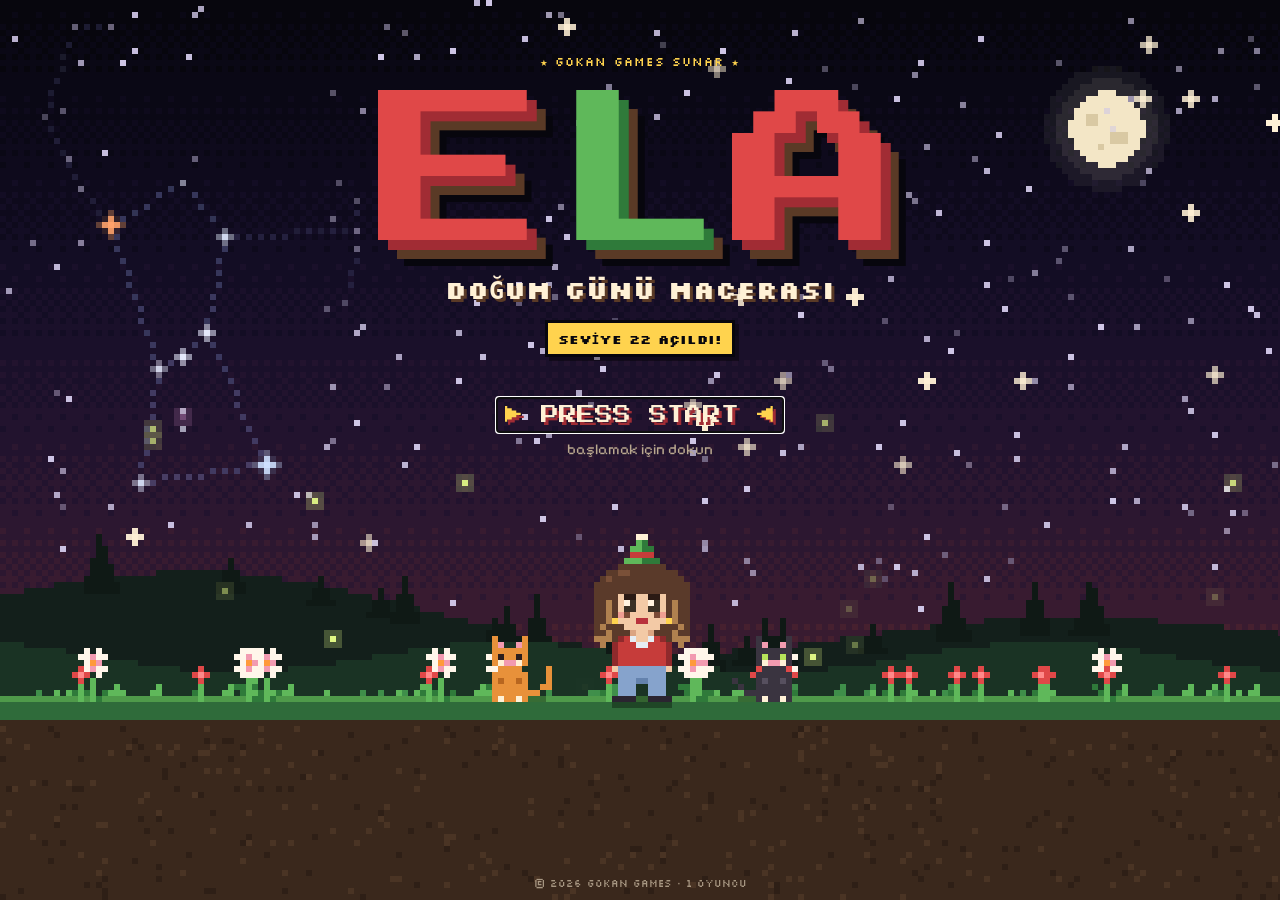
==== ela/index.html @ 6e1be9ec "special elos" ====
<!doctype html>
<html lang="tr">
<head>
  <meta charset="utf-8">
  <meta name="viewport" content="width=device-width, initial-scale=1, viewport-fit=cover">
  <meta name="robots" content="noindex, nofollow">
  <meta name="theme-color" content="#07060d">
  <title>Ela'nın Doğum Günü Macerası</title>
  <meta name="description" content="Seviye 22 açıldı! Senin için küçük bir oyun.">
  <meta property="og:title" content="Ela'nın Doğum Günü Macerası 🎂">
  <meta property="og:description" content="Seviye 22 açıldı! Senin için küçük bir oyun hazırladım.">
  <meta property="og:image" content="https://starwww.dev/ela/og.png">
  <meta property="og:type" content="website">
  <link rel="icon" href="data:image/svg+xml,%3Csvg xmlns='http://www.w3.org/2000/svg' viewBox='0 0 7 6' shape-rendering='crispEdges'%3E%3Cpath fill='%23e04848' d='M1 0h2v1h1V0h2v1h1v2H6v1H5v1H4v1H3V5H2V4H1V3H0V1h1z'/%3E%3Cpath fill='%23ffd0d0' d='M1 1h1v1H1z'/%3E%3C/svg%3E">
  <link rel="preconnect" href="https://fonts.googleapis.com">
  <link rel="preconnect" href="https://fonts.gstatic.com" crossorigin>
  <link href="https://fonts.googleapis.com/css2?family=Pixelify+Sans:wght@400;600&family=Press+Start+2P&family=Silkscreen:wght@400;700&display=swap" rel="stylesheet">
  <link rel="stylesheet" href="style.css">
</head>
<body>
  <canvas id="world" aria-hidden="true"></canvas>
  <canvas id="fxc" aria-hidden="true"></canvas>

  <!-- Üst bilgi çubuğu -->
  <header id="hud" hidden>
    <button class="hud-cards" id="btn-cards" aria-label="Anı kartlarım">
      <span class="lbl">ANI<br>KARTI</span>
      <span id="hud-slots" class="slots"></span>
    </button>
    <button id="btn-sound" class="icon-btn" aria-label="Sesi kapat">
      <svg viewBox="0 0 10 9" shape-rendering="crispEdges" aria-hidden="true">
        <path fill="currentColor" d="M0 3h2V2h1V1h1V0h1v9H4V8H3V7H2V6H0z"/>
        <path class="waves" fill="currentColor" d="M6 3h1v3H6zM7 2h1v1H7zM7 6h1v1H7zM8 3h1v3H8z"/>
        <path class="cross" fill="currentColor" d="M6 2h1v1H6zM7 3h1v1H7zM8 2h1v1H8zM6 4h1v1H6zM8 4h1v1H8z"/>
      </svg>
    </button>
  </header>

  <!-- BAŞLIK -->
  <section id="title" class="screen">
    <p class="presents">★ GOKAN GAMES SUNAR ★</p>
    <h1 class="logo" aria-label="Ela"><span><i>E</i></span><span><i>L</i></span><span><i>A</i></span></h1>
    <p class="subtitle">DOĞUM GÜNÜ MACERASI</p>
    <p class="lvbadge">SEVİYE 22 AÇILDI!</p>
    <nav class="menu" id="title-menu"></nav>
    <p class="copyright">© 2026 GOKAN GAMES · 1 OYUNCU</p>
  </section>

  <!-- HARİTA -->
  <section id="map" class="screen">
    <div id="map-labels"></div>
    <p class="map-hint" id="map-hint"></p>
  </section>

  <!-- BÖLÜM 1 -->
  <section id="quiz" class="screen">
    <div class="panel quiz-panel" hidden>
      <div class="quiz-top"><span id="quiz-count"></span><span id="quiz-hearts" class="hearts"></span></div>
      <p id="quiz-q" class="quiz-q"></p>
      <div id="quiz-opts" class="quiz-opts"></div>
      <p id="quiz-react" class="quiz-react" aria-live="polite"></p>
    </div>
  </section>

  <!-- BÖLÜM 2 -->
  <section id="balloons" class="screen">
    <div class="bal-hud" id="bal-hud" hidden>
      <span class="chip" id="bal-count"></span>
      <span class="chip" id="bal-pops"></span>
    </div>
    <div class="panel bal-msg" id="bal-msg" hidden aria-live="polite">
      <p class="bal-msg-no" id="bal-msg-no"></p>
      <p class="bal-msg-text" id="bal-msg-text"></p>
      <button class="pbtn green" id="bal-done" hidden>TÜM MESAJLAR ✓ DEVAM ▶</button>
    </div>
  </section>

  <!-- BÖLÜM 3 -->
  <section id="cake" class="screen">
    <div class="cake-ui" id="cake-ui" hidden>
      <span class="chip" id="cake-count"></span>
      <button id="btn-mic" class="pbtn">🎤 MİKROFONLA ÜFLE</button>
      <div id="wind" class="wind" hidden><span>RÜZGÂR</span><div class="wind-track"><div id="wind-bar"></div></div></div>
      <p class="cake-hint">ya da mumlara dokunarak söndür</p>
    </div>
    <div class="wish" id="wish" hidden>
      <div class="wish-stars"><i></i><i></i><i></i></div>
      <p id="wish-text"></p>
    </div>
  </section>

  <!-- FİNAL -->
  <section id="final" class="screen">
    <h2 class="hbd"><span class="l1">İYİ Kİ DOĞDUN</span><span class="l2">ELOS!</span></h2>
    <div class="final-btns">
      <button class="pbtn" id="btn-letter">💌 MEKTUP</button>
      <button class="pbtn green" id="btn-album">📸 ANI ALBÜMÜ</button>
      <button class="pbtn brown" id="btn-song">🎵 ŞARKI</button>
    </div>
    <div class="final-foot">
      <p class="final-hint">gökyüzüne dokun, havai fişek at ✨</p>
      <button class="linkbtn" id="btn-restart">↺ başlık ekranına dön</button>
    </div>
  </section>

  <!-- Diyalog -->
  <div id="dlg-catch" hidden></div>
  <div id="dialog" class="dialog panel" hidden>
    <canvas id="dlg-portrait" width="16" height="16"></canvas>
    <div class="dlg-body">
      <p class="dlg-name" id="dlg-name"></p>
      <p class="dlg-text" id="dlg-text" aria-live="polite"></p>
    </div>
    <span class="dlg-next" aria-hidden="true">▼</span>
  </div>

  <div id="splash" class="splash" hidden><p class="splash-small"></p><p class="splash-big"></p></div>

  <!-- Anı kartı -->
  <div id="card" class="overlay" hidden>
    <div class="card-wrap">
      <p class="card-title" id="card-title"></p>
      <div class="card3d" id="card3d">
        <div class="card-inner">
          <div class="card-face card-back"><span class="q">?</span><span class="t">ANI KARTI</span></div>
          <div class="card-face card-front">
            <div class="card-head"><span>ANI KARTI</span><span id="card-no"></span></div>
            <canvas id="card-canvas"></canvas>
            <p class="card-note" id="card-note"></p>
          </div>
        </div>
      </div>
      <button class="pbtn" id="card-ok" hidden>KARTI AL ▶</button>
    </div>
  </div>

  <!-- Toplanan kartlar -->
  <div id="cards" class="overlay" hidden>
    <div class="sheet">
      <div class="sheet-head"><h3>ANI KARTLARIN</h3><button class="icon-btn" data-close="#cards" aria-label="Kapat">✕</button></div>
      <div class="grid" id="cards-grid"></div>
    </div>
  </div>

  <!-- Albüm -->
  <div id="album" class="overlay" hidden>
    <div class="sheet">
      <div class="sheet-head"><h3>ELA'NIN KAYIT DOSYALARI</h3><button class="icon-btn" data-close="#album" aria-label="Kapat">✕</button></div>
      <div class="grid" id="album-grid"></div>
    </div>
  </div>

  <!-- Büyük fotoğraf -->
  <div id="lightbox" class="overlay" hidden>
    <figure class="lb">
      <img id="lb-img" alt="">
      <figcaption><span id="lb-tag"></span><span id="lb-cap"></span></figcaption>
    </figure>
    <button class="icon-btn lb-nav" id="lb-prev" aria-label="Önceki">◀</button>
    <button class="icon-btn lb-nav" id="lb-next" aria-label="Sonraki">▶</button>
    <button class="icon-btn lb-x" id="lb-close" aria-label="Kapat">✕</button>
  </div>

  <!-- Mektup -->
  <div id="letter" class="overlay" hidden>
    <button class="envelope" id="envelope" aria-label="Zarfı aç">
      <span class="env-body"></span>
      <span class="env-flap"></span>
      <span class="env-seal">♥</span>
      <span class="env-tip">açmak için dokun</span>
    </button>
    <div class="letter-wrap">
      <article class="paper" id="paper" hidden>
        <div id="letter-text" class="letter-text"></div>
        <p class="sign" id="letter-sign" hidden></p>
      </article>
      <div class="letter-btns" id="letter-btns" hidden>
        <button class="pbtn brown" id="letter-skip">HEPSİNİ GÖSTER ⏩</button>
        <button class="pbtn" id="letter-close">KAPAT ✕</button>
      </div>
    </div>
  </div>

  <div id="toast" class="toast" hidden></div>
  <div id="fade" class="fade"></div>
  <div id="devbar" hidden></div>

  <script src="config.js"></script>
  <script src="sprites.js"></script>
  <script src="audio.js"></script>
  <script src="main.js"></script>
</body>
</html>
---- ela/style.css ----
:root {
  --ink: #07060d;
  --panel: #1d1520;
  --panel-2: #2a1e26;
  --cream: #fff1d6;
  --cream-2: #e8d6b5;
  --muted: #b9a88f;
  --red: #e04848;
  --red-l: #f07a6a;
  --red-d: #a12c34;
  --green: #5fb85a;
  --green-l: #86d47e;
  --green-d: #2f7a3a;
  --brown: #8a5a3a;
  --brown-l: #b07a52;
  --brown-d: #5a3a26;
  --gold: #ffd34e;
  --gold-d: #c99a1e;
  --pink: #f29ab0;
  --f-title: 'Silkscreen', ui-monospace, monospace;
  --f-logo: 'Press Start 2P', ui-monospace, monospace;
  --f-body: 'Pixelify Sans', ui-monospace, monospace;
  --safe-t: env(safe-area-inset-top, 0px);
  --safe-b: env(safe-area-inset-bottom, 0px);
}

* { box-sizing: border-box; -webkit-tap-highlight-color: transparent; }
[hidden] { display: none !important; }

html, body {
  margin: 0;
  height: 100%;
  background: var(--ink);
  color: var(--cream);
  overflow: hidden;
  overscroll-behavior: none;
  font-family: var(--f-body);
  font-size: 16px;
  -webkit-user-select: none;
  user-select: none;
  touch-action: manipulation;
}

button { font: inherit; color: inherit; }
canvas { display: block; image-rendering: pixelated; image-rendering: crisp-edges; }
#world { position: fixed; left: 0; top: 0; z-index: 0; touch-action: none; }
#fxc { position: fixed; left: 0; top: 0; z-index: 65; pointer-events: none; }

.screen { position: fixed; inset: 0; z-index: 10; display: none; pointer-events: none; }
.screen.active { display: block; }
.screen button, .screen .panel { pointer-events: auto; }

.panel {
  background: var(--panel);
  border: 4px solid var(--cream);
  box-shadow: 0 0 0 4px var(--ink), inset 0 0 0 4px var(--brown-d), 8px 8px 0 4px rgba(0, 0, 0, 0.45);
  padding: 18px 20px;
}

.pbtn {
  font-family: var(--f-title);
  font-size: 14px;
  line-height: 1.5;
  letter-spacing: 0.5px;
  color: var(--cream);
  background: var(--red);
  border: 0;
  padding: 13px 16px 12px;
  cursor: pointer;
  text-shadow: 2px 2px 0 var(--red-d);
  box-shadow: inset -4px -4px 0 var(--red-d), inset 4px 4px 0 var(--red-l), 0 0 0 4px var(--ink);
  transition: transform 0.06s steps(1);
}
.pbtn:hover { filter: brightness(1.08); }
.pbtn:active { transform: translateY(3px); box-shadow: inset 4px 4px 0 var(--red-d), 0 0 0 4px var(--ink); }
.pbtn.green { background: var(--green-d); text-shadow: 2px 2px 0 #1d4d25; box-shadow: inset -4px -4px 0 #1d4d25, inset 4px 4px 0 var(--green), 0 0 0 4px var(--ink); }
.pbtn.brown { background: var(--brown); text-shadow: 2px 2px 0 var(--brown-d); box-shadow: inset -4px -4px 0 var(--brown-d), inset 4px 4px 0 var(--brown-l), 0 0 0 4px var(--ink); }
.pbtn.ghost { background: var(--panel-2); text-shadow: none; box-shadow: inset -4px -4px 0 #140e16, inset 4px 4px 0 #3d2d38, 0 0 0 4px var(--ink); }
.pbtn:focus-visible, .icon-btn:focus-visible, .opt:focus-visible, .polaroid:focus-visible, .map-label:focus-visible {
  outline: 3px solid var(--gold);
  outline-offset: 5px;
}

.icon-btn {
  width: 44px;
  height: 44px;
  display: grid;
  place-items: center;
  background: rgba(7, 6, 13, 0.8);
  border: 3px solid var(--cream);
  box-shadow: 0 0 0 3px var(--ink);
  color: var(--cream);
  font-family: var(--f-title);
  font-size: 12px;
  cursor: pointer;
  padding: 0;
}
.icon-btn svg { width: 22px; height: 20px; }
.icon-btn .cross { display: none; }
.icon-btn.off .waves { display: none; }
.icon-btn.off .cross { display: inline; }
.icon-btn.off { color: var(--muted); }

.chip {
  display: inline-block;
  font-family: var(--f-title);
  font-size: 13px;
  line-height: 1;
  padding: 9px 10px;
  background: rgba(7, 6, 13, 0.82);
  border: 3px solid var(--cream);
  box-shadow: 0 0 0 3px var(--ink);
  white-space: nowrap;
}

.linkbtn {
  background: none;
  border: 0;
  color: var(--muted);
  font-size: 15px;
  cursor: pointer;
  padding: 10px;
  text-decoration: underline;
  text-underline-offset: 4px;
}

#hud {
  position: fixed;
  top: 0;
  left: 0;
  right: 0;
  z-index: 30;
  display: flex;
  justify-content: space-between;
  align-items: center;
  padding: calc(12px + var(--safe-t)) 14px 0;
  pointer-events: none;
}
#hud > * { pointer-events: auto; }
.hud-cards {
  display: flex;
  align-items: center;
  gap: 10px;
  height: 44px;
  padding: 0 10px;
  background: rgba(7, 6, 13, 0.8);
  border: 3px solid var(--cream);
  box-shadow: 0 0 0 3px var(--ink);
  cursor: pointer;
}
.hud-cards .lbl { font-family: var(--f-title); font-size: 10px; line-height: 1.5; color: var(--gold); text-align: left; }
.slots { display: flex; gap: 5px; }
.slot { width: 13px; height: 18px; background: var(--panel-2); box-shadow: inset 0 0 0 2px var(--brown-d); display: block; }
.slot.on { background: var(--gold); box-shadow: inset 0 0 0 2px var(--gold-d), 0 0 10px rgba(255, 211, 78, 0.6); animation: slotIn 0.5s steps(4); }
@keyframes slotIn { 0% { transform: scale(2); } 100% { transform: none; } }

#title.active {
  display: flex;
  flex-direction: column;
  align-items: center;
  text-align: center;
  padding: calc(max(6vh, 28px) + var(--safe-t)) 16px 0;
}
#title.tap-any { pointer-events: auto; cursor: pointer; }
.presents { font-family: var(--f-title); font-size: 12px; color: var(--gold); letter-spacing: 1px; margin: 0; animation: fadeUp 0.8s 0.2s both; }
.logo {
  font-family: var(--f-logo);
  font-weight: 400;
  font-size: clamp(76px, 25vw, 170px);
  line-height: 1;
  margin: 22px 0 12px;
  display: flex;
  gap: 0.04em;
  color: var(--red);
}
.logo span { display: inline-block; animation: drop 0.8s cubic-bezier(0.3, 1.5, 0.5, 1) both; }
.logo span:nth-child(2) { animation-delay: 0.15s; }
.logo span:nth-child(3) { animation-delay: 0.3s; }
.logo i {
  display: inline-block;
  font-style: normal;
  text-shadow: 0.06em 0.06em 0 var(--red-d), 0.11em 0.11em 0 var(--brown-d), 0.15em 0.15em 0 var(--ink);
  animation: float 2.4s ease-in-out infinite;
}
.logo span:nth-child(2) i { animation-delay: -0.8s; color: var(--green); text-shadow: 0.06em 0.06em 0 var(--green-d), 0.11em 0.11em 0 var(--brown-d), 0.15em 0.15em 0 var(--ink); }
.logo span:nth-child(3) i { animation-delay: -1.6s; }
.subtitle {
  font-family: var(--f-title);
  font-size: clamp(16px, 4.8vw, 25px);
  font-weight: 700;
  margin: 0;
  color: var(--cream);
  text-shadow: 3px 3px 0 var(--brown-d);
  animation: fadeUp 0.8s 0.6s both;
}
.lvbadge {
  font-family: var(--f-title);
  font-size: 13px;
  font-weight: 700;
  color: var(--ink);
  background: var(--gold);
  padding: 8px 10px 7px;
  margin: 18px 0 0;
  box-shadow: 0 0 0 3px var(--ink), 4px 4px 0 3px rgba(0, 0, 0, 0.4);
  transform: rotate(-3deg);
  animation: badge 1.4s ease-in-out infinite alternate, fadeUp 0.6s 0.9s both;
}
.menu { margin-top: clamp(22px, 5vh, 44px); display: flex; flex-direction: column; align-items: center; gap: 18px; animation: fadeUp 0.6s 1.1s both; }
.press {
  font-family: var(--f-logo);
  font-size: clamp(13px, 3.6vw, 18px);
  background: none;
  border: 0;
  color: var(--cream);
  text-shadow: 3px 3px 0 var(--red-d);
  cursor: pointer;
  padding: 8px;
  animation: blink 1.1s steps(1) infinite;
}
.press::before { content: '▶ '; color: var(--gold); }
.press::after { content: ' ◀'; color: var(--gold); }
.press-sub { font-size: 15px; color: var(--muted); margin-top: -10px; }
.copyright { position: absolute; bottom: calc(10px + var(--safe-b)); left: 0; right: 0; margin: 0; font-family: var(--f-title); font-size: 10px; color: rgba(255, 241, 214, 0.55); }
#title.starting .menu { animation: blink 0.12s steps(1) 6; }

@keyframes drop { from { transform: translateY(-120vh); } to { transform: none; } }
@keyframes float { 0%, 100% { transform: translateY(0); } 50% { transform: translateY(-0.06em); } }
@keyframes fadeUp { from { opacity: 0; transform: translateY(10px); } to { opacity: 1; transform: none; } }
@keyframes badge { from { transform: rotate(-3deg) scale(1); } to { transform: rotate(-1deg) scale(1.06); } }
@keyframes blink { 50% { opacity: 0; } }

.map-label {
  position: absolute;
  transform: translate(-50%, -100%);
  display: flex;
  align-items: center;
  gap: 6px;
  padding: 6px 8px 5px;
  background: rgba(7, 6, 13, 0.85);
  border: 3px solid var(--cream);
  box-shadow: 0 0 0 3px var(--ink);
  font-family: var(--f-title);
  font-size: 11px;
  line-height: 1.3;
  white-space: nowrap;
  cursor: pointer;
}
.map-label .no { background: var(--red); color: var(--cream); padding: 3px 4px 2px; }
.map-label.done .no { background: var(--gold); color: var(--ink); }
.map-label.locked { opacity: 0.75; }
.map-label.locked .no { background: var(--panel-2); }
.map-label.next { border-color: var(--gold); animation: glow 1s steps(2) infinite; }
.map-label .st:empty { display: none; }
@keyframes glow { 50% { box-shadow: 0 0 0 3px var(--ink), 0 0 14px rgba(255, 211, 78, 0.7); } }
.shake { animation: shake 0.35s; }
@keyframes shake { 20% { translate: -5px 0; } 40% { translate: 5px 0; } 60% { translate: -3px 0; } 80% { translate: 3px 0; } }
.map-hint {
  position: absolute;
  left: 50%;
  bottom: calc(14px + var(--safe-b));
  transform: translateX(-50%);
  margin: 0;
  font-family: var(--f-title);
  font-size: 11px;
  color: var(--gold);
  background: rgba(7, 6, 13, 0.75);
  padding: 8px 10px;
  white-space: nowrap;
}

#dlg-catch { position: fixed; inset: 0; z-index: 50; }
.dialog {
  position: fixed;
  left: 50%;
  bottom: calc(16px + var(--safe-b));
  transform: translateX(-50%);
  width: min(640px, calc(100% - 28px));
  z-index: 51;
  display: flex;
  gap: 14px;
  align-items: flex-start;
  padding: 14px 16px 16px;
  cursor: pointer;
}
.dialog.pop { animation: dlgIn 0.25s steps(4); }
@keyframes dlgIn { from { transform: translate(-50%, 16px); opacity: 0; } to { transform: translate(-50%, 0); opacity: 1; } }
#dlg-portrait { width: 64px; height: 64px; flex: none; box-shadow: 0 0 0 3px var(--cream), 0 0 0 6px var(--ink); margin: 3px; }
.dlg-body { flex: 1; min-width: 0; }
.dlg-name { font-family: var(--f-title); font-size: 13px; color: var(--gold); margin: 2px 0 8px; }
.dlg-text { font-size: 19px; line-height: 1.35; margin: 0; min-height: 3.6em; }
.dlg-next { position: absolute; right: 12px; bottom: 8px; color: var(--gold); font-size: 14px; opacity: 0; }
.dialog.done .dlg-next { opacity: 1; animation: bob 0.6s steps(2) infinite; }
@keyframes bob { 50% { transform: translateY(3px); } }

.splash {
  position: fixed;
  inset: 0;
  z-index: 45;
  display: flex;
  flex-direction: column;
  align-items: center;
  justify-content: center;
  gap: 14px;
  pointer-events: none;
  background: linear-gradient(transparent 30%, rgba(7, 6, 13, 0.75) 30% 70%, transparent 70%);
}
.splash p { margin: 0; text-align: center; padding: 0 16px; }
.splash-small { font-family: var(--f-title); font-size: 15px; color: var(--gold); }
.splash-big { font-family: var(--f-title); font-size: clamp(24px, 7vw, 44px); font-weight: 700; line-height: 1.4; text-shadow: 3px 3px 0 var(--red-d), 6px 6px 0 var(--ink); }
.splash.show .splash-small { animation: slideL 0.45s steps(6) both; }
.splash.show .splash-big { animation: slideR 0.45s 0.1s steps(6) both; }
@keyframes slideL { from { transform: translateX(-60vw); } to { transform: none; } }
@keyframes slideR { from { transform: translateX(60vw); } to { transform: none; } }

#quiz.active { display: flex; justify-content: center; align-items: flex-start; padding: calc(74px + var(--safe-t)) 14px 0; }
.quiz-panel { width: min(640px, 100%); }
.quiz-panel.in { animation: fadeUp 0.3s steps(4); }
.quiz-top { display: flex; justify-content: space-between; align-items: center; gap: 10px; font-family: var(--f-title); font-size: 13px; color: var(--gold); }
.hearts { display: flex; gap: 4px; flex-wrap: wrap; justify-content: flex-end; }
.hearts i { width: 10px; height: 10px; background: var(--panel-2); box-shadow: inset 0 0 0 2px var(--brown-d); }
.hearts i.on { background: var(--red); box-shadow: inset 0 0 0 2px var(--red-d); }
.hearts i.cur { background: var(--gold); box-shadow: inset 0 0 0 2px var(--gold-d); animation: blink 0.8s steps(1) infinite; }
.quiz-q { font-size: clamp(21px, 5.4vw, 27px); font-weight: 600; line-height: 1.25; margin: 14px 0 16px; }
.quiz-opts { display: grid; grid-template-columns: 1fr 1fr; gap: 12px; }
.opt {
  display: flex;
  gap: 10px;
  align-items: center;
  text-align: left;
  font-size: 18px;
  line-height: 1.2;
  padding: 11px 12px;
  min-height: 50px;
  background: var(--panel-2);
  border: 0;
  box-shadow: inset 0 0 0 3px var(--brown), 0 0 0 3px var(--ink);
  cursor: pointer;
  animation: fadeUp 0.25s steps(3) both;
}
.opt:hover:not(:disabled) { box-shadow: inset 0 0 0 3px var(--gold), 0 0 0 3px var(--ink); }
.opt .k { flex: none; font-family: var(--f-title); font-size: 12px; color: var(--ink); background: var(--gold); padding: 5px 5px 4px; }
.opt.ok { background: var(--green-d); box-shadow: inset 0 0 0 3px var(--green-l), 0 0 0 3px var(--ink), 0 0 16px rgba(95, 184, 90, 0.6); }
.opt.ok .k { background: var(--green-l); }
.opt.bad { background: #3a1a20; box-shadow: inset 0 0 0 3px var(--red), 0 0 0 3px var(--ink); opacity: 0.65; animation: shake 0.35s; cursor: not-allowed; }
.opt.bad .k { background: var(--red); color: var(--cream); }
.opt:disabled:not(.ok):not(.bad) { opacity: 0.55; }
.quiz-react { min-height: 1.3em; font-size: 19px; margin: 14px 0 0; text-align: center; }
.quiz-react.good { color: var(--green-l); }
.quiz-react.bad { color: var(--gold); }
@media (max-width: 520px) {
  .quiz-opts { grid-template-columns: 1fr; gap: 10px; }
  .opt { min-height: 46px; padding: 9px 12px; }
  .panel { padding: 16px; }
}

.bal-hud { position: absolute; top: calc(74px + var(--safe-t)); left: 50%; transform: translateX(-50%); display: flex; gap: 12px; }
.bal-msg { position: absolute; top: calc(124px + var(--safe-t)); left: 50%; transform: translateX(-50%); width: min(560px, calc(100% - 28px)); text-align: center; }
.bal-msg.pop { animation: popIn 0.35s steps(5); }
@keyframes popIn { 0% { transform: translateX(-50%) scale(0.6); } 70% { transform: translateX(-50%) scale(1.05); } 100% { transform: translateX(-50%) scale(1); } }
.bal-msg-no { font-family: var(--f-title); font-size: 12px; color: var(--gold); margin: 0 0 10px; }
.bal-msg-text { font-size: 21px; line-height: 1.35; margin: 0; }
#bal-done { margin-top: 16px; }

.cake-ui { position: absolute; top: calc(72px + var(--safe-t)); left: 0; right: 0; display: flex; flex-direction: column; align-items: center; gap: 14px; padding: 0 14px; }
.cake-hint { margin: 0; font-size: 17px; color: var(--cream); text-shadow: 2px 2px 0 var(--ink); }
.wind { display: flex; align-items: center; gap: 10px; font-family: var(--f-title); font-size: 11px; }
.wind-track { width: 160px; height: 14px; background: var(--panel-2); box-shadow: 0 0 0 3px var(--cream), 0 0 0 6px var(--ink); }
#wind-bar { height: 100%; width: 0; background: repeating-linear-gradient(90deg, var(--green) 0 6px, var(--green-l) 6px 8px); }
.wish { position: absolute; inset: 0; display: flex; flex-direction: column; align-items: center; justify-content: flex-start; gap: 24px; text-align: center; padding: calc(max(14vh, 96px) + var(--safe-t)) 16px 16px; }
.wish p { margin: 0; font-size: clamp(20px, 5vw, 28px); text-shadow: 2px 2px 0 var(--ink); animation: fadeUp 0.6s both; }
.wish.saved p { font-family: var(--f-title); font-size: clamp(18px, 5vw, 26px); color: var(--green-l); }
.wish-stars { display: flex; gap: 18px; }
.wish-stars i { width: 18px; height: 18px; background: var(--panel-2); clip-path: polygon(50% 0, 62% 38%, 100% 38%, 69% 60%, 80% 100%, 50% 76%, 20% 100%, 31% 60%, 0 38%, 38% 38%); }
.wish-stars i.on { background: var(--gold); filter: drop-shadow(0 0 6px var(--gold)); animation: slotIn 0.4s steps(4); }

#final.active { display: flex; flex-direction: column; align-items: center; text-align: center; padding: calc(78px + var(--safe-t)) 16px 0; gap: 18px; }
.hbd { margin: 0; font-family: var(--f-title); font-weight: 400; line-height: 1.35; display: flex; flex-direction: column; align-items: center; gap: 8px; }
.hbd .l1 { font-size: clamp(26px, 8vw, 56px); font-weight: 700; color: var(--cream); text-shadow: 3px 3px 0 var(--red-d), 6px 6px 0 var(--ink); }
.hbd .l2 { font-size: clamp(46px, 15vw, 104px); font-weight: 700; color: var(--red); text-shadow: 0.06em 0.06em 0 var(--red-d), 0.1em 0.1em 0 var(--brown-d), 0.14em 0.14em 0 var(--ink); }
.hbd.in .l1 { animation: drop 0.8s cubic-bezier(0.3, 1.5, 0.5, 1) both; }
.hbd.in .l2 { animation: drop 0.8s 0.25s cubic-bezier(0.3, 1.5, 0.5, 1) both, rainbow 2.4s 1.2s steps(1) infinite; }
@keyframes rainbow { 0% { color: var(--red); } 25% { color: var(--green); } 50% { color: var(--gold); } 75% { color: var(--cream); } }
.final-btns { display: flex; flex-wrap: wrap; justify-content: center; gap: 16px; margin-top: 4px; }
.final-foot { position: absolute; left: 0; right: 0; bottom: calc(10px + var(--safe-b)); display: flex; flex-direction: column; align-items: center; gap: 2px; }
.final-hint { margin: 0; font-size: 16px; color: var(--cream); text-shadow: 2px 2px 0 var(--ink); }
#btn-restart { font-size: 14px; padding: 4px; }
@media (orientation: landscape) {
  #final.active { padding-top: calc(62px + var(--safe-t)); gap: 14px; }
  .hbd .l1 { font-size: clamp(20px, 5.2vh, 56px); }
  .hbd .l2 { font-size: clamp(34px, 9.5vh, 104px); }
}

.overlay { position: fixed; inset: 0; z-index: 60; background: rgba(7, 6, 13, 0.88); display: flex; align-items: center; justify-content: center; padding: calc(16px + var(--safe-t)) 16px calc(16px + var(--safe-b)); animation: ovIn 0.2s steps(3); }
@keyframes ovIn { from { opacity: 0; } }

.card-wrap { display: flex; flex-direction: column; align-items: center; gap: 22px; }
.card-title { margin: 0; font-family: var(--f-title); font-size: clamp(17px, 5vw, 22px); color: var(--gold); text-shadow: 3px 3px 0 var(--brown-d); animation: blink 0.5s steps(1) 4; }
.card3d { width: min(290px, 74vw, 52dvh); aspect-ratio: 3 / 4.15; perspective: 1000px; }
.card-inner { position: relative; width: 100%; height: 100%; transform-style: preserve-3d; transition: transform 0.9s cubic-bezier(0.3, 1.4, 0.5, 1); }
.card3d.flip .card-inner { transform: rotateY(180deg); }
.card-face { position: absolute; inset: 0; backface-visibility: hidden; -webkit-backface-visibility: hidden; }
.card-back {
  display: flex;
  flex-direction: column;
  align-items: center;
  justify-content: center;
  gap: 18px;
  background:
    repeating-conic-gradient(var(--red-d) 0 25%, var(--red) 0 50%) 0 0 / 24px 24px;
  box-shadow: inset 0 0 0 6px var(--gold), inset 0 0 0 10px var(--ink), 0 0 0 4px var(--ink);
}
.card-back .q { font-family: var(--f-logo); font-size: 64px; color: var(--gold); text-shadow: 5px 5px 0 var(--ink); }
.card-back .t { font-family: var(--f-title); font-size: 13px; background: var(--ink); padding: 8px 10px; color: var(--cream); }
.card-front {
  transform: rotateY(180deg);
  background: var(--cream);
  color: #3a2418;
  padding: 12px 12px 14px;
  display: flex;
  flex-direction: column;
  gap: 10px;
  box-shadow: inset 0 0 0 4px var(--gold-d), 0 0 0 4px var(--ink), 0 0 40px rgba(255, 211, 78, 0.35);
}
.card-head { display: flex; justify-content: space-between; font-family: var(--f-title); font-size: 12px; color: var(--red-d); padding: 2px 2px 0; }
#card-canvas { width: 100%; aspect-ratio: 1; flex: none; background: #2a1e26; image-rendering: auto; box-shadow: 0 0 0 3px #3a2418; }
.card-note { margin: 0; font-size: 18px; line-height: 1.25; text-align: center; padding: 0 4px; overflow: hidden; }

.sheet { width: min(940px, 100%); max-height: 100%; display: flex; flex-direction: column; gap: 14px; }
.sheet-head { display: flex; justify-content: space-between; align-items: center; gap: 12px; }
.sheet-head h3 { margin: 0; font-family: var(--f-title); font-weight: 400; font-size: clamp(16px, 4.6vw, 22px); color: var(--gold); text-shadow: 3px 3px 0 var(--brown-d); line-height: 1.5; }
.grid { display: grid; grid-template-columns: repeat(auto-fill, minmax(150px, 1fr)); gap: 18px; overflow-y: auto; padding: 10px 8px 16px; -webkit-overflow-scrolling: touch; }
@media (max-width: 420px) { .grid { grid-template-columns: 1fr 1fr; gap: 14px; } }
.polaroid {
  display: flex;
  flex-direction: column;
  background: var(--cream);
  color: #3a2418;
  padding: 8px 8px 12px;
  border: 0;
  text-align: left;
  cursor: pointer;
  transform: rotate(var(--r, 0deg));
  box-shadow: 0 0 0 3px var(--ink), 6px 6px 0 3px rgba(0, 0, 0, 0.35);
  transition: transform 0.15s steps(2);
}
.polaroid:hover { transform: rotate(0deg) scale(1.04); }
.polaroid img { width: 100%; aspect-ratio: 1; object-fit: cover; object-position: 50% 30%; display: block; background: #2a1e26; }
.polaroid .lv { font-family: var(--f-title); font-size: 10px; color: var(--red-d); margin-top: 10px; }
.polaroid .cap { font-size: 15px; line-height: 1.2; margin-top: 5px; }
.polaroid .q { display: grid; place-items: center; width: 100%; aspect-ratio: 1; background: var(--panel-2); color: var(--muted); font-family: var(--f-logo); font-size: 34px; }
.polaroid.locked { opacity: 0.7; cursor: not-allowed; }
.polaroid.future { cursor: default; }
.polaroid.future .q { color: var(--gold); background: repeating-linear-gradient(45deg, var(--panel) 0 8px, var(--panel-2) 8px 16px); }
.dots::after { content: ''; animation: dots 1.5s steps(4) infinite; }
@keyframes dots { 0% { content: ''; } 25% { content: '.'; } 50% { content: '..'; } 75% { content: '...'; } }

.lb { margin: 0; display: flex; flex-direction: column; align-items: center; gap: 14px; max-width: 100%; }
#lb-img { max-width: min(100%, 900px); max-height: calc(100dvh - 170px); object-fit: contain; box-shadow: 0 0 0 5px var(--cream), 0 0 0 9px var(--ink); background: #2a1e26; }
.lb figcaption { display: flex; flex-direction: column; align-items: center; gap: 6px; text-align: center; }
#lb-tag { font-family: var(--f-title); font-size: 12px; color: var(--gold); }
#lb-tag:empty { display: none; }
#lb-cap { font-size: 19px; }
.lb-nav { position: absolute; top: 50%; transform: translateY(-50%); }
#lb-prev { left: 12px; }
#lb-next { right: 12px; }
.lb-x { position: absolute; top: calc(14px + var(--safe-t)); right: 14px; }

#letter { flex-direction: column; }
.envelope { position: relative; width: 240px; height: 160px; background: none; border: 0; cursor: pointer; padding: 0; animation: envBob 1.4s ease-in-out infinite; }
@keyframes envBob { 50% { transform: translateY(-6px) rotate(-1deg); } }
.env-body { position: absolute; inset: 0; background: var(--red-d); box-shadow: inset 0 0 0 4px var(--red), 0 0 0 4px var(--ink), 8px 8px 0 4px rgba(0, 0, 0, 0.4); }
.env-body::before, .env-body::after { content: ''; position: absolute; bottom: 4px; width: 50%; height: 60%; background: var(--red); }
.env-body::before { left: 4px; clip-path: polygon(0 100%, 0 0, 100% 100%); }
.env-body::after { right: 4px; clip-path: polygon(100% 100%, 100% 0, 0 100%); }
.env-flap { position: absolute; left: 0; right: 0; top: 0; height: 62%; background: #c23a3f; clip-path: polygon(0 0, 100% 0, 50% 100%); transform-origin: top; transition: transform 0.5s steps(5); z-index: 2; }
.envelope.open .env-flap { transform: scaleY(-1); }
.envelope.open { animation: none; }
.env-seal { position: absolute; left: 50%; top: 52%; transform: translate(-50%, -50%); z-index: 3; width: 40px; height: 40px; display: grid; place-items: center; background: var(--gold); color: var(--red-d); font-size: 20px; box-shadow: 0 0 0 3px var(--ink); border-radius: 50%; }
.envelope.open .env-seal { opacity: 0; transition: opacity 0.2s; }
.env-tip { position: absolute; left: 50%; top: calc(100% + 26px); transform: translateX(-50%); white-space: nowrap; font-size: 17px; color: var(--cream); animation: blink 1.2s steps(1) infinite; }
.letter-wrap { width: min(640px, 100%); max-height: 100%; display: flex; flex-direction: column; gap: 18px; }
.letter-wrap:has(.paper[hidden]) { display: none; }
.paper {
  flex: 1 1 auto;
  min-height: 0;
  overflow-y: auto;
  background-color: #fbf1dc;
  background-image: repeating-linear-gradient(transparent 0 28px, rgba(138, 90, 58, 0.16) 28px 29px);
  background-position: 0 22px;
  color: #3a2418;
  padding: 22px 22px 18px;
  box-shadow: inset 0 0 0 4px var(--brown), 0 0 0 4px var(--ink), 10px 10px 0 4px rgba(0, 0, 0, 0.4);
  min-height: min(56dvh, 480px);
  font-size: 19px;
  line-height: 29px;
  -webkit-user-select: text;
  user-select: text;
  animation: paperUp 0.5s steps(6) both;
}
@keyframes paperUp { from { transform: translateY(40px); opacity: 0; } }
.letter-text { white-space: pre-wrap; }
.caret { display: inline-block; width: 0.5em; height: 1em; background: #3a2418; vertical-align: -2px; animation: blink 0.8s steps(1) infinite; }
.sign { margin: 14px 0 0; text-align: right; font-family: var(--f-title); font-size: 17px; color: var(--red-d); animation: fadeUp 0.6s both; }
.letter-btns { display: flex; justify-content: center; gap: 16px; flex: none; }

.toast {
  position: fixed;
  left: 50%;
  top: calc(74px + var(--safe-t));
  transform: translateX(-50%);
  z-index: 70;
  max-width: calc(100% - 28px);
  width: max-content;
  text-align: center;
  font-size: 18px;
  line-height: 1.3;
  padding: 10px 14px;
  background: var(--panel);
  border: 3px solid var(--gold);
  box-shadow: 0 0 0 3px var(--ink);
  pointer-events: none;
}
.toast.show { animation: popIn 0.3s steps(4); }

.fade { position: fixed; inset: 0; z-index: 80; background: var(--ink); opacity: 0; pointer-events: none; transition: opacity 0.35s steps(5); }
.fade.on { opacity: 1; pointer-events: auto; }

#devbar { position: fixed; left: 0; right: 0; bottom: 0; z-index: 90; background: var(--red-d); color: var(--cream); font-size: 14px; padding: 6px 10px; text-align: center; pointer-events: none; }

@media (prefers-reduced-motion: reduce) {
  .logo i, .lvbadge, .envelope, .press { animation: none !important; }
}
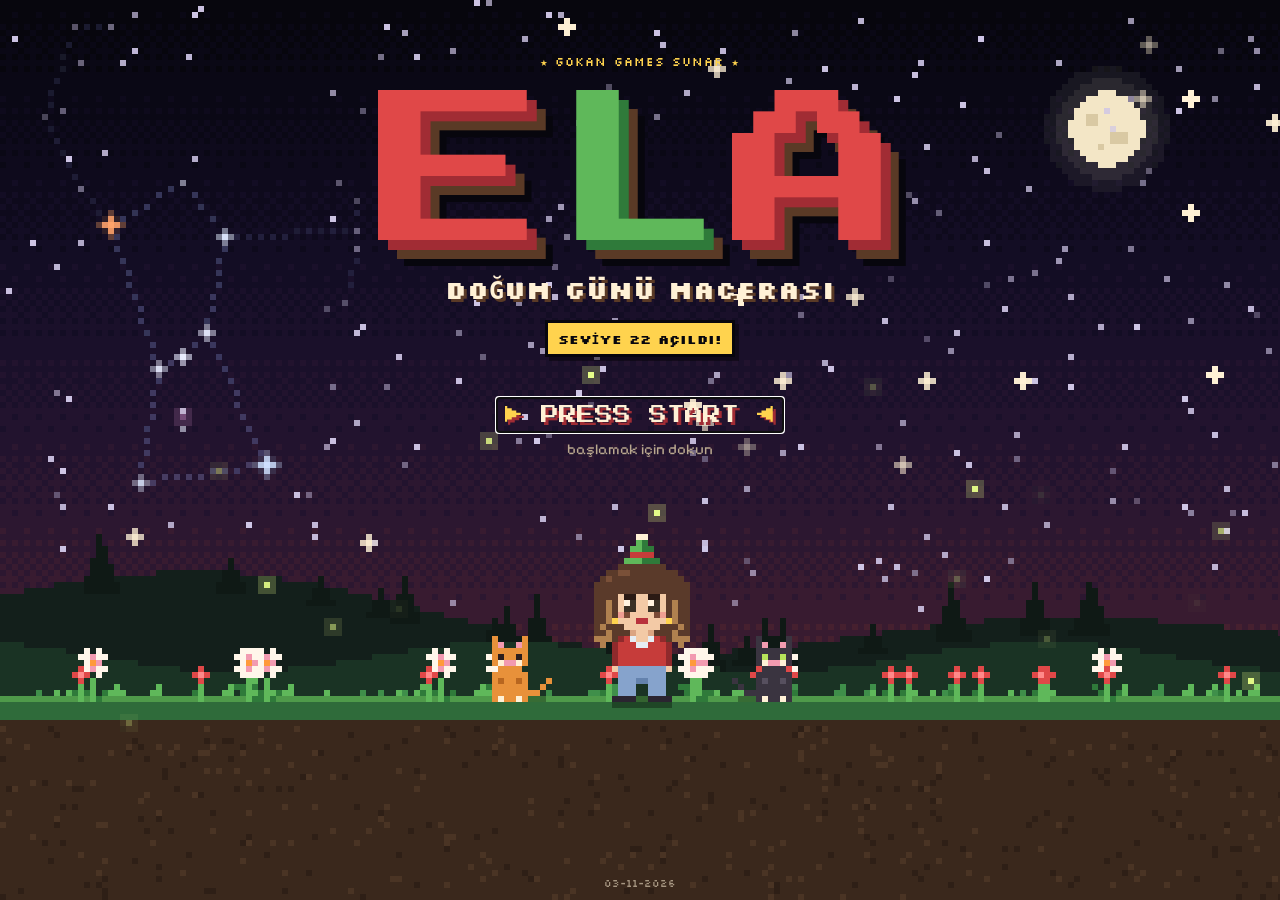
==== commit 48a3ac61: "small fix fix" ====
--- a/ela/index.html
+++ b/ela/index.html
@@ -43,7 +43,7 @@
     <p class="subtitle">DOĞUM GÜNÜ MACERASI</p>
     <p class="lvbadge">SEVİYE 22 AÇILDI!</p>
     <nav class="menu" id="title-menu"></nav>
-    <p class="copyright">© 2026 GOKAN GAMES · 1 OYUNCU</p>
+    <p class="copyright">03-11-2026</p>
   </section>
 
   <!-- HARİTA -->
